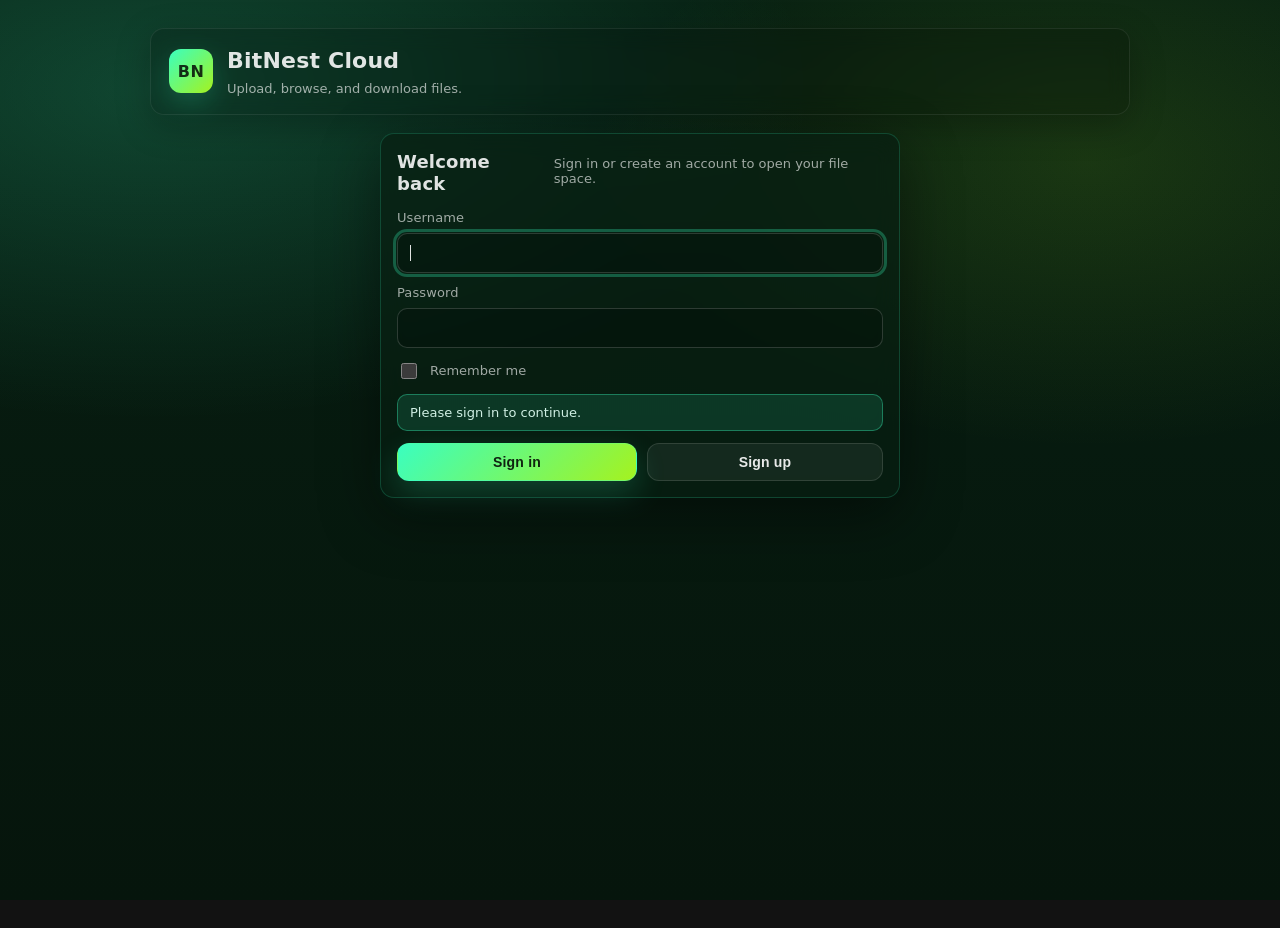
==== FrontEnd/admin.html @ 263e4968 "refactor(frontend): split into multi-page app and fix share link URL - Share URL now points to /shar" ====
<!doctype html>
<html lang="en">

<head>
    <meta charset="utf-8">
    <title>Admin — BitNest Cloud</title>
    <script src="admin.js" defer></script>
    <link rel="stylesheet" href="style.css">
    <meta name="viewport" content="width=device-width, initial-scale=1.0">
</head>

<body>
    <main class="app" role="main">
        <header class="app-header">
            <div class="brand">
                <div class="brand-mark" aria-hidden="true">BN</div>
                <div class="brand-text">
                    <h1>BitNest Cloud</h1>
                    <p class="subtitle">Admin Panel</p>
                </div>
                <nav class="header-nav" id="headerNav">
                    <a href="index.html" class="ghost" role="button">Files</a>
                    <a href="links.html" class="ghost" role="button">Links</a>
                    <button class="ghost" id="logoutButton" type="button">Sign out</button>
                </nav>
            </div>
        </header>

        <section id="authLoadingGate" class="card auth-loading-gate" aria-live="polite">
            <div class="loader gate-loader" role="status" aria-label="Checking session"></div>
            <p class="muted">Checking your session...</p>
        </section>

        <section id="appContainer" class="view-hidden">
            <section class="card admin-card" aria-label="Admin">
                <div class="card-header">
                    <h2>Admin Panel</h2>
                    <p class="muted">Manage users and system settings.</p>
                </div>

                <div class="admin-section">
                    <h3>Users</h3>
                    <div class="admin-actions">
                        <button class="primary" id="showCreateUserBtn">Create User</button>
                    </div>

                    <div id="createUserForm" class="admin-form view-hidden">
                        <form class="admin-form-content">
                            <label class="field">
                                <span>Username</span>
                                <input id="createUsername" type="text" required>
                            </label>
                            <label class="field">
                                <span>Password</span>
                                <input id="createPassword" type="password" minlength="8" required>
                            </label>
                            <label class="checkbox-field">
                                <input id="createIsAdmin" type="checkbox">
                                <span>Administrator</span>
                            </label>
                            <div class="form-actions">
                                <button class="primary" type="button" id="submitCreateUserBtn">Create</button>
                                <button class="ghost" type="button" id="cancelCreateUserBtn">Cancel</button>
                            </div>
                        </form>
                    </div>

                    <ul id="adminUserList" class="admin-user-list" aria-live="polite"></ul>
                </div>
            </section>

            <section id="accessDeniedView" class="view-hidden" aria-label="Access Denied">
                <section class="card error-card">
                    <div class="card-header">
                        <h2>Access Denied</h2>
                        <p class="muted">You don't have permission to access this area.</p>
                    </div>
                    <div class="error-content">
                        <p>Admin access is required to view this page.</p>
                    </div>
                    <div class="error-actions">
                        <a href="index.html" class="primary" role="button">Back to files</a>
                    </div>
                </section>
            </section>
        </section>
    </main>
</body>

</html>
---- FrontEnd/style.css ----
/* Base */
:root {
    color-scheme: dark;
    --bg0: #06150c;
    --bg1: #071f12;
    --card: rgba(8, 30, 18, 0.7);
    --cardBorder: rgba(58, 254, 192, 0.18);
    --text: rgba(255, 255, 255, 0.88);
    --muted: rgba(255, 255, 255, 0.62);
    --accent: #3afec0;
    --accent2: #a5f21f;
    --danger: #ff6b6b;
    --shadow: 0 18px 60px rgba(0, 0, 0, 0.45);
    --radius: 14px;
}

* {
    box-sizing: border-box;
}

html,
body {
    height: 100%;
}

html {
    background:
        radial-gradient(1200px 600px at 12% 10%, rgba(58, 254, 192, 0.18), transparent 55%),
        radial-gradient(900px 520px at 85% 18%, rgba(165, 242, 31, 0.12), transparent 55%),
        linear-gradient(180deg, var(--bg1), var(--bg0));
    background-attachment: fixed;
}

body {
    margin: 0;
    font-family: ui-sans-serif, system-ui, -apple-system, Segoe UI, Roboto, Arial, "Noto Sans", "Helvetica Neue", sans-serif;
    color: var(--text);
    background: transparent;
}

.app {
    width: min(980px, calc(100% - 40px));
    margin: 28px auto 64px;
}

.view-hidden {
    display: none !important;
}

.view-visible {
    display: block;
}

.app-header {
    margin-bottom: 18px;
}

.brand {
    display: flex;
    gap: 14px;
    align-items: center;
    padding: 18px 18px;
    border-radius: var(--radius);
    background: rgba(0, 0, 0, 0.18);
    border: 1px solid rgba(255, 255, 255, 0.08);
    box-shadow: 0 10px 34px rgba(0, 0, 0, 0.25);
    backdrop-filter: blur(10px);
}

.header-nav {
    display: flex;
    gap: 8px;
    align-items: center;
    margin-left: auto;
}

.brand-mark {
    width: 44px;
    height: 44px;
    border-radius: 12px;
    display: grid;
    place-items: center;
    font-weight: 800;
    letter-spacing: 0.5px;
    color: rgba(0, 0, 0, 0.82);
    background: linear-gradient(135deg, var(--accent), var(--accent2));
    box-shadow: 0 10px 26px rgba(58, 254, 192, 0.18);
    user-select: none;
}

h1 {
    margin: 0;
    font-size: 22px;
    line-height: 1.25;
    letter-spacing: 0.2px;
}

h2 {
    margin: 0;
    font-size: 18px;
    line-height: 1.25;
    letter-spacing: 0.2px;
}

.subtitle {
    margin: 6px 0 0;
    color: var(--muted);
    font-size: 13px;
}

.muted {
    margin: 6px 0 0;
    color: var(--muted);
    font-size: 13px;
}

/* Cards */
.card {
    background: var(--card);
    border: 1px solid var(--cardBorder);
    border-radius: var(--radius);
    padding: 16px;
    box-shadow: var(--shadow);
    backdrop-filter: blur(12px);
}

.card + .card {
    margin-top: 14px;
}

.app-shell .card + .card {
    margin-top: 14px;
}

.app-shell.view-hidden {
    display: none !important;
}

.app-shell.view-visible {
    display: block;
}

.auth-container {
    max-width: 520px;
    margin: 0 auto;
}

.auth-header {
    margin-bottom: 16px;
}

.auth-form {
    display: grid;
    gap: 12px;
}

.field {
    display: grid;
    gap: 8px;
}

.field span {
    color: var(--muted);
    font-size: 13px;
    letter-spacing: 0.1px;
}

.field input {
    width: 100%;
    border-radius: 10px;
    border: 1px solid rgba(255, 255, 255, 0.16);
    background: rgba(0, 0, 0, 0.22);
    color: var(--text);
    padding: 11px 12px;
    font-size: 14px;
}

.field input:focus-visible {
    outline: 3px solid rgba(58, 254, 192, 0.28);
    outline-offset: 1px;
}

.remember-row {
    display: flex;
    align-items: center;
    gap: 10px;
    color: var(--muted);
    font-size: 13px;
    user-select: none;
}

.remember-row input {
    width: 16px;
    height: 16px;
}

.auth-actions {
    display: flex;
    gap: 10px;
    flex-wrap: wrap;
}

.auth-actions button {
    flex: 1 1 0;
    min-width: 0;
}

.auth-actions button.ghost {
    width: auto;
}

.auth-message {
    margin: 0;
    border-radius: 10px;
    padding: 10px 12px;
    font-size: 13px;
    border: 1px solid transparent;
}

.auth-message[data-tone="error"] {
    border-color: rgba(255, 107, 107, 0.45);
    background: rgba(255, 107, 107, 0.12);
    color: #ffd2d2;
}

.auth-message[data-tone="info"] {
    border-color: rgba(58, 254, 192, 0.35);
    background: rgba(58, 254, 192, 0.12);
    color: rgba(225, 255, 244, 0.92);
}

.auth-loading-gate {
    max-width: 420px;
    margin: 0 auto;
    text-align: center;
    display: grid;
    gap: 12px;
    justify-items: center;
}

.gate-loader {
    display: block;
}

.card-header {
    display: flex;
    gap: 14px;
    align-items: baseline;
    justify-content: space-between;
    margin-bottom: 14px;
}

.files-header {
    align-items: flex-start;
}

/* Upload */
.upload-card {
    position: relative;
}

.upload-row {
    position: relative;
    display: flex;
    flex-direction: column;
    align-items: center;
    justify-content: center;
    gap: 6px;
    padding: 32px 24px;
    border-radius: 12px;
    border: 2px dashed rgba(255, 255, 255, 0.18);
    background: rgba(0, 0, 0, 0.16);
    cursor: pointer;
    transition: border-color 160ms ease, background 160ms ease;
}

.upload-row:hover {
    border-color: rgba(58, 254, 192, 0.35);
    background: rgba(58, 254, 192, 0.04);
}

.upload-row.drag-over {
    border-color: var(--accent);
    background: rgba(58, 254, 192, 0.08);
}

.upload-row.uploading {
    pointer-events: none;
    opacity: 0.7;
}

.file-input-hidden {
    position: absolute;
    width: 0.1px;
    height: 0.1px;
    opacity: 0;
    overflow: hidden;
    clip: rect(0, 0, 0, 0);
}

.file-input-hidden:focus {
    outline: none;
}

.upload-row:has(.file-input-hidden:focus-visible) {
    outline: 3px solid rgba(58, 254, 192, 0.32);
    outline-offset: 2px;
}

.upload-status {
    display: flex;
    align-items: center;
    justify-content: space-between;
    gap: 10px;
    margin-top: 10px;
}


.file-picker-title {
    display: block;
    font-weight: 650;
    color: rgba(255, 255, 255, 0.92);
}

.file-picker-hint {
    display: block;
    margin-top: 4px;
    color: var(--muted);
    font-size: 12px;
}


/* Buttons */
button {
    border: 1px solid rgba(255, 255, 255, 0.12);
    background: rgba(255, 255, 255, 0.06);
    color: rgba(255, 255, 255, 0.9);
    padding: 10px 14px;
    border-radius: 12px;
    cursor: pointer;
    font-size: 14px;
    font-weight: 650;
    letter-spacing: 0.2px;
    transition: transform 120ms ease, background 120ms ease, border-color 120ms ease, box-shadow 120ms ease;
    user-select: none;
}

button:hover {
    background: rgba(255, 255, 255, 0.10);
    border-color: rgba(255, 255, 255, 0.18);
    transform: translateY(-1px);
}

button:active {
    transform: translateY(0px);
}

button:disabled {
    opacity: 0.55;
    cursor: not-allowed;
    transform: none;
}

button.primary {
    color: rgba(0, 0, 0, 0.86);
    border-color: rgba(58, 254, 192, 0.35);
    background: linear-gradient(135deg, var(--accent), var(--accent2));
    box-shadow: 0 12px 30px rgba(58, 254, 192, 0.18);
}

button.primary:hover {
    filter: brightness(1.02);
    transform: translateY(-1px);
}

button.ghost {
    padding: 10px 12px;
    width: -webkit-fill-available;
    text-align: center;
}

.file-controls {
    display: flex;
    gap: 10px;
    align-items: center;
}

.pager {
    display: flex;
    gap: 10px;
    align-items: center;
    flex-wrap: wrap;
}

/* File list */
#fileList {
    list-style: none;
    padding: 0;
    margin: 0;
    display: grid;
    gap: 10px;
}

#fileList li {
    background: rgba(255, 255, 255, 0.06);
    border: 1px solid rgba(255, 255, 255, 0.10);
    padding: 14px 16px;
    border-radius: 12px;
    display: flex;
    gap: 16px;
    justify-content: space-between;
    align-items: center;
    transition: background 160ms ease, border-color 160ms ease;
}

#fileList li:hover {
    background: rgba(255, 255, 255, 0.08);
    border-color: rgba(255, 255, 255, 0.16);
}

#fileList li button {
    margin: 0;
    white-space: nowrap;
    flex-shrink: 0;
    height: -webkit-fill-available;
}

.file-info {
    flex: 1;
    display: flex;
    gap: 16px;
    align-items: center;
    justify-content: space-between;
    min-width: 0;
}

.file-name-container {
    display: flex;
    align-items: baseline;
    gap: 2px;
    min-width: 0;
    flex: 1;
}

.file-name {
    font-weight: 600;
    color: rgba(255, 255, 255, 0.92);
    font-size: 14px;
    overflow: hidden;
    text-overflow: ellipsis;
    white-space: nowrap;
}

.file-extension {
    font-weight: 600;
    color: var(--accent);
    font-size: 14px;
    flex-shrink: 0;
}

.file-size {
    color: var(--muted);
    font-size: 13px;
    font-weight: 500;
    white-space: nowrap;
    flex-shrink: 0;
    font-variant-numeric: tabular-nums;
}

/* Focus styles */
button:focus-visible {
    outline: 3px solid rgba(58, 254, 192, 0.32);
    outline-offset: 2px;
}

/* Loader */
.loader {
    border: 3px solid rgba(255, 255, 255, 0.22);
    border-top: 3px solid var(--accent);
    border-radius: 50%;
    width: 22px;
    height: 22px;
    animation: spin 0.85s linear infinite;
    display: none;
    justify-self: end;
    align-self: center;
}

/* Upload progress */
.upload-progress {
    flex: 1;
    display: flex;
    align-items: center;
    gap: 10px;
    min-width: 0;
}

.upload-progress-bar-wrap {
    flex: 1;
    position: relative;
    height: 7px;
    border-radius: 999px;
    overflow: hidden;
    background: rgba(255, 255, 255, 0.07);
    border: 1px solid rgba(255, 255, 255, 0.08);
}

.upload-progress-bar {
    position: absolute;
    inset: 0;
    width: 0%;
    border-radius: inherit;
    background: linear-gradient(90deg, var(--accent), var(--accent2));
    box-shadow: 0 0 16px rgba(58, 254, 192, 0.32);
    transition: width 120ms ease-out;
}

.upload-progress-text {
    font-size: 12px;
    color: var(--muted);
    white-space: nowrap;
}

.hidden {
    display: none !important;
}

@keyframes spin {
    0% {
        transform: rotate(0deg);
    }

    100% {
        transform: rotate(360deg);
    }
}

/* Admin Panel Styles */
#adminView {
    display: none;
}

#adminView.view-visible {
    display: block;
}

.admin-card {
    max-width: 100%;
}

.admin-section {
    margin-bottom: 24px;
}

.admin-section h3 {
    margin: 0 0 16px 0;
    font-size: 16px;
    color: var(--accent);
}

.admin-actions {
    display: flex;
    gap: 12px;
    margin-bottom: 16px;
}

.admin-form {
    display: none;
    padding: 18px;
    background: rgba(0, 0, 0, 0.2);
    border-radius: var(--radius);
    margin-bottom: 16px;
    border: 1px solid var(--cardBorder);
}

.admin-form.view-visible {
    display: block;
}

.admin-form-content {
    display: flex;
    flex-direction: column;
    gap: 14px;
}

.checkbox-field {
    display: flex;
    align-items: center;
    gap: 8px;
    cursor: pointer;
}

.checkbox-field input {
    cursor: pointer;
}

.form-actions {
    display: flex;
    gap: 12px;
    margin-top: 8px;
}

.admin-user-list {
    list-style: none;
    padding: 0;
    margin: 0;
    display: flex;
    flex-direction: column;
    gap: 12px;
}

.admin-user-item {
    display: flex;
    justify-content: space-between;
    align-items: center;
    padding: 14px;
    background: rgba(0, 0, 0, 0.2);
    border: 1px solid var(--cardBorder);
    border-radius: var(--radius);
}

.admin-user-info {
    display: flex;
    align-items: center;
    gap: 12px;
    flex: 1;
}

.admin-user-name {
    font-weight: 600;
    min-width: 120px;
}

.admin-user-role {
    color: var(--accent);
    font-size: 12px;
    padding: 4px 8px;
    background: rgba(58, 254, 192, 0.1);
    border-radius: 4px;
}

.admin-user-status {
    font-size: 12px;
    padding: 4px 8px;
    border-radius: 4px;
}

.admin-user-status.active {
    background: rgba(165, 242, 31, 0.1);
    color: var(--accent2);
}

.admin-user-status.disabled {
    background: rgba(255, 107, 107, 0.1);
    color: var(--danger);
}

.admin-user-actions {
    display: flex;
    gap: 8px;
    align-items: center;
}

.admin-action-button {
    padding: 6px 12px;
    background: var(--danger);
    color: white;
    border: none;
    border-radius: 6px;
    cursor: pointer;
    font-size: 12px;
    transition: background 0.2s;
}

.admin-action-button:hover {
    background: #ff5252;
}

.admin-action-note {
    color: var(--muted);
    font-size: 12px;
}

.admin-actions-footer {
    display: flex;
    justify-content: flex-start;
    margin-top: 24px;
    padding-top: 18px;
    border-top: 1px solid var(--cardBorder);
}

/* Error View Styles */
#accessDeniedView,
#file404View {
    display: none;
}

#accessDeniedView.view-visible,
#file404View.view-visible {
    display: block;
}

.error-card {
    text-align: center;
}

.error-content {
    margin: 24px 0;
    padding: 24px;
    background: rgba(0, 0, 0, 0.2);
    border-radius: var(--radius);
    border-left: 4px solid var(--danger);
}

.error-content p {
    color: var(--muted);
    line-height: 1.6;
    margin: 0;
}

.error-actions {
    display: flex;
    justify-content: center;
    gap: 12px;
    margin-top: 24px;
}

/* Share Button */
.share-btn {
    background-color: #007bff;
    color: white;
    border-color: #007bff;
}

.share-btn:hover {
    background-color: #0056b3;
    border-color: #0056b3;
}

/* Modal Styles */
.modal {
    display: none;
    position: fixed;
    top: 0;
    left: 0;
    width: 100%;
    height: 100%;
    background-color: rgba(0, 0, 0, 0.7);
    align-items: center;
    justify-content: center;
    z-index: 1000;
}

.modal-content {
    background: var(--card);
    backdrop-filter: blur(12px);
    border: 1px solid var(--cardBorder);
    padding: 28px;
    border-radius: var(--radius);
    max-width: 520px;
    width: 90%;
    box-shadow: var(--shadow);
}

.modal-content h3 {
    margin-top: 0;
    margin-bottom: 16px;
    color: var(--text);
}

.modal-content p {
    margin-bottom: 16px;
    color: var(--muted);
}

.modal-content label {
    display: block;
    margin-bottom: 8px;
    color: var(--muted);
    font-size: 13px;
    font-weight: 600;
}

.expiry-presets {
    display: flex;
    gap: 8px;
    margin-bottom: 20px;
    flex-wrap: wrap;
}

.preset-btn {
    flex: 1;
    min-width: 80px;
    padding: 10px 12px;
    background-color: rgba(255, 255, 255, 0.08);
    border: 1px solid rgba(255, 255, 255, 0.12);
    font-size: 13px;
}

.preset-btn:hover {
    background-color: rgba(255, 255, 255, 0.12);
}

#customExpiryInput {
    width: 100%;
    padding: 11px 12px;
    margin-bottom: 20px;
    border-radius: 10px;
    border: 1px solid rgba(255, 255, 255, 0.16);
    background: rgba(0, 0, 0, 0.22);
    color: var(--text);
    font-size: 14px;
}

#customExpiryInput:focus-visible {
    outline: 3px solid rgba(58, 254, 192, 0.28);
    outline-offset: 1px;
}

.modal-actions {
    display: flex;
    gap: 10px;
    justify-content: flex-end;
    margin-bottom: 16px;
}

.modal-actions button {
    flex: 0 0 auto;
}

#generatedLinkContainer {
    margin-top: 20px;
    padding: 18px;
    background-color: rgba(58, 254, 192, 0.08);
    border: 1px solid rgba(58, 254, 192, 0.25);
    border-radius: 10px;
}

#generatedLinkUrl {
    width: 100%;
    padding: 10px 12px;
    margin-bottom: 12px;
    font-family: 'Courier New', monospace;
    background: rgba(0, 0, 0, 0.3);
    border: 1px solid rgba(255, 255, 255, 0.12);
    border-radius: 8px;
    color: var(--text);
    font-size: 13px;
}

.success {
    color: var(--accent);
    font-weight: 650;
    margin-bottom: 12px;
}

/* Links View Styles */
.empty-state {
    text-align: center;
    color: var(--muted);
    padding: 40px;
    font-style: italic;
}

.file-list {
    width: 100%;
    border-collapse: collapse;
}

.file-list thead {
    background: rgba(0, 0, 0, 0.25);
}

.file-list th {
    padding: 12px;
    text-align: left;
    font-weight: 650;
    color: var(--accent);
    font-size: 13px;
    border-bottom: 1px solid var(--cardBorder);
}

.file-list td {
    padding: 12px;
    border-bottom: 1px solid rgba(255, 255, 255, 0.08);
}

.file-list tbody tr:hover {
    background: rgba(255, 255, 255, 0.04);
}

.copy-url-btn, .revoke-btn {
    margin-right: 8px;
    padding: 6px 10px;
    font-size: 12px;
}

.revoke-btn {
    background-color: var(--danger);
    color: white;
    border-color: var(--danger);
}

.revoke-btn:hover {
    background-color: #ff5252;
    border-color: #ff5252;
}

@media (max-width: 600px) {
    .app {
        width: calc(100% - 28px);
        margin: 18px auto 46px;
    }

    .brand {
        padding: 14px 14px;
    }

    .upload-row {
        padding: 24px 18px;
    }

    #fileList li {
        flex-direction: column;
        align-items: stretch;
        gap: 12px;
    }

    .file-info {
        flex-direction: column;
        gap: 8px;
        align-items: flex-start;
    }

    .file-name-container {
        width: 100%;
        overflow-wrap: break-word;
        white-space: normal;
    }

    .file-name {
        overflow-wrap: break-word;
        white-space: normal;
        word-break: break-word;
    }

    .file-size {
        font-size: 12px;
    }

    .auth-actions {
        flex-direction: column;
    }

    .auth-actions button {
        width: 100%;
    }

}
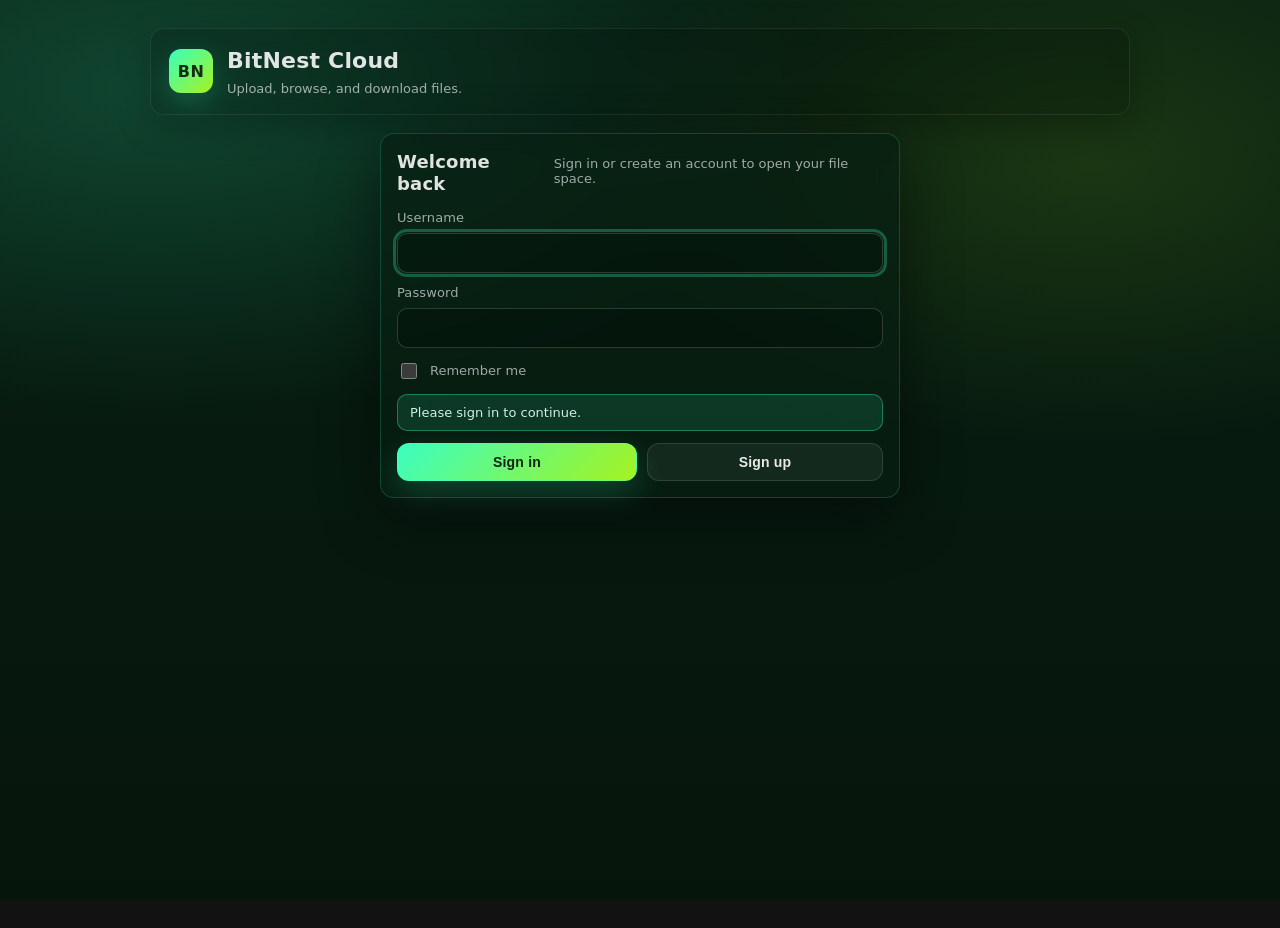
==== commit d1c0bf28: "fix(quick-260323-rdr): add cache-busting version params to JS script tags - Add ?v=20260323 to main." ====
--- a/FrontEnd/admin.html
+++ b/FrontEnd/admin.html
@@ -4,7 +4,7 @@
 <head>
     <meta charset="utf-8">
     <title>Admin — BitNest Cloud</title>
-    <script src="admin.js" defer></script>
+    <script src="admin.js?v=20260323" defer></script>
     <link rel="stylesheet" href="style.css">
     <meta name="viewport" content="width=device-width, initial-scale=1.0">
 </head>
--- a/FrontEnd/style.css
+++ b/FrontEnd/style.css
@@ -57,6 +57,7 @@
 
 .brand {
     display: flex;
+    flex-wrap: wrap;
     gap: 14px;
     align-items: center;
     padding: 18px 18px;
@@ -69,6 +70,7 @@
 
 .header-nav {
     display: flex;
+    flex-wrap: wrap;
     gap: 8px;
     align-items: center;
     margin-left: auto;
@@ -331,7 +333,9 @@
 
 
 /* Buttons */
-button {
+button,
+a.ghost,
+a.primary {
     border: 1px solid rgba(255, 255, 255, 0.12);
     background: rgba(255, 255, 255, 0.06);
     color: rgba(255, 255, 255, 0.9);
@@ -343,15 +347,21 @@
     letter-spacing: 0.2px;
     transition: transform 120ms ease, background 120ms ease, border-color 120ms ease, box-shadow 120ms ease;
     user-select: none;
-}
-
-button:hover {
+    text-decoration: none;
+    display: inline-block;
+}
+
+button:hover,
+a.ghost:hover,
+a.primary:hover {
     background: rgba(255, 255, 255, 0.10);
     border-color: rgba(255, 255, 255, 0.18);
     transform: translateY(-1px);
 }
 
-button:active {
+button:active,
+a.ghost:active,
+a.primary:active {
     transform: translateY(0px);
 }
 
@@ -361,21 +371,23 @@
     transform: none;
 }
 
-button.primary {
+button.primary,
+a.primary {
     color: rgba(0, 0, 0, 0.86);
     border-color: rgba(58, 254, 192, 0.35);
     background: linear-gradient(135deg, var(--accent), var(--accent2));
     box-shadow: 0 12px 30px rgba(58, 254, 192, 0.18);
 }
 
-button.primary:hover {
+button.primary:hover,
+a.primary:hover {
     filter: brightness(1.02);
     transform: translateY(-1px);
 }
 
-button.ghost {
+button.ghost,
+a.ghost {
     padding: 10px 12px;
-    width: -webkit-fill-available;
     text-align: center;
 }
 
@@ -468,7 +480,9 @@
 }
 
 /* Focus styles */
-button:focus-visible {
+button:focus-visible,
+a.ghost:focus-visible,
+a.primary:focus-visible {
     outline: 3px solid rgba(58, 254, 192, 0.32);
     outline-offset: 2px;
 }
@@ -906,6 +920,38 @@
     border-color: #ff5252;
 }
 
+/* Share page */
+.share-meta {
+    display: flex;
+    gap: 10px;
+    align-items: baseline;
+    padding: 14px 0;
+    border-top: 1px solid var(--cardBorder);
+    border-bottom: 1px solid var(--cardBorder);
+    margin-bottom: 20px;
+}
+
+.share-meta-label {
+    color: var(--muted);
+    font-size: 13px;
+}
+
+.share-meta-value {
+    color: var(--text);
+    font-size: 13px;
+    font-variant-numeric: tabular-nums;
+}
+
+.share-actions {
+    display: flex;
+    gap: 10px;
+}
+
+.share-actions button {
+    flex: 1;
+    padding: 13px;
+}
+
 @media (max-width: 600px) {
     .app {
         width: calc(100% - 28px);
@@ -916,6 +962,17 @@
         padding: 14px 14px;
     }
 
+    .brand-text {
+        flex: 1;
+        min-width: 0;
+    }
+
+    .header-nav {
+        width: 100%;
+        margin-left: 0;
+        justify-content: flex-end;
+    }
+
     .upload-row {
         padding: 24px 18px;
     }
@@ -948,6 +1005,10 @@
         font-size: 12px;
     }
 
+    .file-controls {
+        flex-wrap: wrap;
+    }
+
     .auth-actions {
         flex-direction: column;
     }
@@ -956,4 +1017,52 @@
         width: 100%;
     }
 
-}
+    /* Links table: collapse to stacked rows on mobile */
+    .file-list thead {
+        display: none;
+    }
+
+    .file-list,
+    .file-list tbody,
+    .file-list tr,
+    .file-list td {
+        display: block;
+        width: 100%;
+    }
+
+    .file-list tr {
+        border: 1px solid var(--cardBorder);
+        border-radius: var(--radius);
+        margin-bottom: 10px;
+        padding: 12px;
+        background: rgba(255, 255, 255, 0.04);
+    }
+
+    .file-list td {
+        padding: 4px 0;
+        border: none;
+        font-size: 13px;
+    }
+
+    .file-list td:first-child {
+        font-weight: 600;
+        font-size: 14px;
+        margin-bottom: 4px;
+        word-break: break-word;
+    }
+
+    .file-list td:last-child {
+        display: flex;
+        gap: 8px;
+        margin-top: 8px;
+        padding-top: 8px;
+        border-top: 1px solid var(--cardBorder);
+    }
+
+    .copy-url-btn,
+    .revoke-btn {
+        flex: 1;
+        text-align: center;
+        margin-right: 0;
+    }
+}
